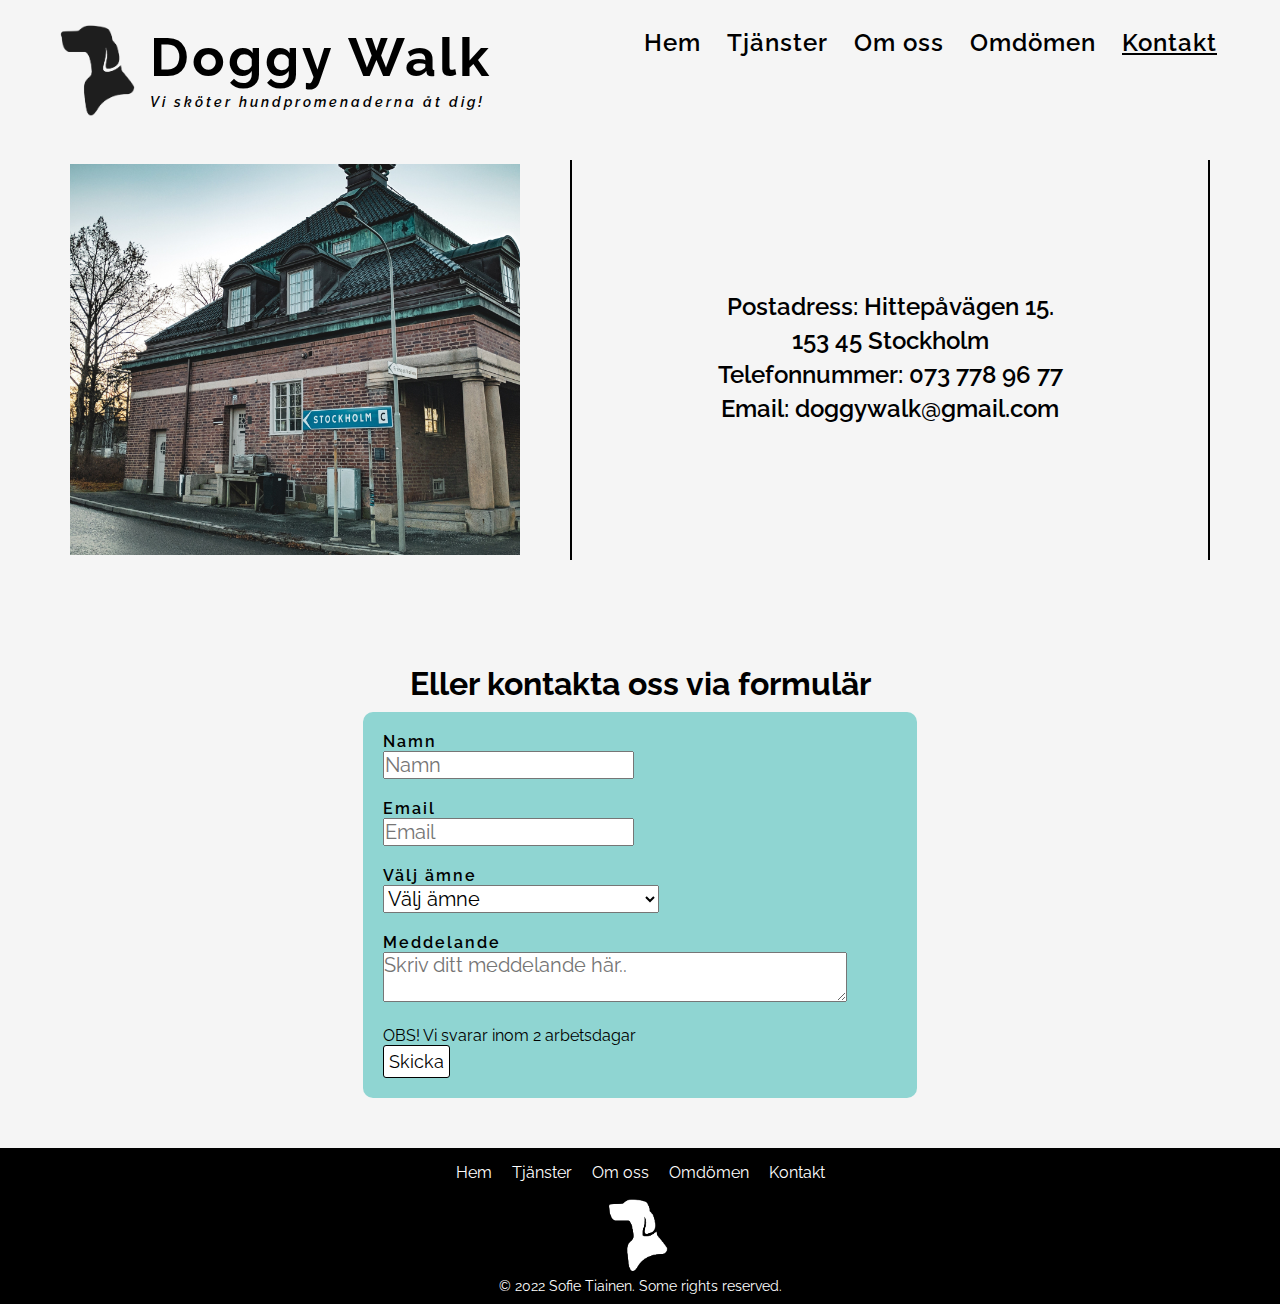
==== contact.html @ 90f7daab "first commit" ====
<!DOCTYPE html>
<html lang="en">

<head>
    <meta charset="UTF-8">
    <meta http-equiv="X-UA-Compatible" content="IE=edge">
    <meta name="viewport" content="width=device-width, initial-scale=1.0">
    <title>Kontakt</title>
    <link rel="stylesheet" href="styles/style.css">
    <link rel="preconnect" href="https://fonts.googleapis.com">
    <link rel="preconnect" href="https://fonts.gstatic.com" crossorigin>
    <link href="https://fonts.googleapis.com/css2?family=Raleway:wght@300&display=swap" rel="stylesheet">
</head>

<body>
    <div class="main-wrapper">
        <header>
            <div class="header-container">
                <div class="logo-and-h1">
                    <img class="logo" src="assets/images/logoblack.png" width="100" alt="logga">
                    <div class="h1-and-p">
                        <h1>Doggy Walk</h1>
                        <p>Vi sköter hundpromenaderna åt dig!</p>
                    </div>
                </div>
                <nav>
                    <ul>
                        <li><a href="index.html">Hem</a></li>
                        <li><a href="services.html">Tjänster</a></li>
                        <li><a href="about.html">Om oss</a></li>
                        <li><a href="reference.html">Omdömen</a></li>
                        <li><a class="underline" href="contact.html">Kontakt</a></li>
                    </ul>
                </nav>
            </div>
        </header>
        <main>
            <div class="contact-container">
                <div class="info-and-img">
                    <img src="assets/images/buildning.jpg" width="500" alt="bild på företagets kontor">
                    <div class="info">
                        <p>Postadress: Hittepåvägen 15.</p>
                        <p>153 45 Stockholm</p>
                        <p>Telefonnummer: 073 778 96 77</p>
                        <p>Email: doggywalk@gmail.com</p>
                    </div>
                </div>
                <div class="form-div">
                    <h2>Eller kontakta oss via formulär</h2>
                    <form class="form">
                        <div class="row">
                            <div class="col-25">
                                <label for="name">Namn</label>
                            </div>
                            <div class="col-75">
                                <input type="text" id="name" name="name" placeholder="Namn">
                            </div>
                        </div>
                        <div class="row">
                            <div class="col-25">
                                <label for="email">Email</label>
                            </div>
                            <div class="col-75">
                                <input type="text" id="email" name="email" placeholder="Email">
                            </div>
                        </div>
                        <div class="row">
                            <div class="col-25">
                                <label for="ämne">Välj ämne</label>
                            </div>
                            <div class="col-75">
                                <select id="ämne" name="ämne">
                                    <option hidden>Välj ämne</option>
                                    <option>Synpunkter på webbplats</option>
                                    <option>Frågor om företaget</option>
                                    <option>Köp av eller fråga om tjänst</option>
                                </select>
                            </div>
                        </div>
                        <div class="row">
                            <div class="col-25">
                                <label for="medd">Meddelande</label>
                            </div>
                            <div class="col-75">
                                <textarea id="medd" name="medd" placeholder="Skriv ditt meddelande här.."></textarea>
                            </div>
                        </div>
                        <p>OBS! Vi svarar inom 2 arbetsdagar</p>
                        <div class="row">
                            <input class="submit" type="submit" value="Skicka">
                        </div>
                    </form>
                </div>
            </div>
        </main>
        <footer>
            <div class="footer-container">
                <nav>
                    <ul>
                        <li><a href="index.html">Hem</a></li>
                        <li><a href="services.html">Tjänster</a></li>
                        <li><a href="about.html">Om oss</a></li>
                        <li><a href="reference.html">Omdömen</a></li>
                        <li><a href="contact.html">Kontakt</a></li>
                    </ul>
                </nav>
                <div class="logo-and-p-container">
                    <img src="assets/images/logo.png" width="80" alt="logga">
                    <p>&#169; 2022 Sofie Tiainen. Some rights reserved.</p>
                </div>
            </div>
        </footer>
    </div>
</body>

</html>
---- styles/style.css ----
@charset "UTF-8";
* {
  margin: 0;
  padding: 0;
}

*,
*::before,
*::after {
  box-sizing: border-box;
  font-family: "Raleway", sans-serif;
}

body {
  background: rgb(245, 245, 245);
  display: flex;
  flex-direction: column;
  flex-wrap: wrap;
}
body h1 {
  color: black;
}
body main {
  height: 100vh;
}

.main-wrapper div.background-and-btn {
  position: relative;
  display: flex;
  justify-content: center;
}
.main-wrapper div.background-and-btn img.background-picture-mobile,
.main-wrapper div.background-and-btn img.background-picture-desktop {
  position: relative;
  z-index: 0;
  max-width: 100%;
  min-width: 100%;
  height: 100vh;
}
.main-wrapper div.background-and-btn button.main-action {
  position: absolute;
  bottom: 50px;
  display: block;
  z-index: 1;
  max-width: 70%;
  text-align: center;
  letter-spacing: 2px;
  background-color: lightgrey;
  border-radius: 15px;
  padding: 10px;
}
.main-wrapper div.background-and-btn button.main-action a {
  color: black;
  text-decoration: none;
  font-size: 26px;
}
.main-wrapper div.background-and-btn button.main-action:hover {
  background-color: rgb(28, 155, 148);
}
.main-wrapper header.header {
  position: absolute;
  top: 0;
  max-width: 100%;
  min-width: 100%;
}
.main-wrapper header {
  max-width: 100%;
  min-width: 100%;
}
.main-wrapper header .header-container {
  display: flex;
  flex-wrap: wrap;
  justify-content: center;
}
.main-wrapper header .header-container .logo-and-h1 {
  display: flex;
  flex-wrap: wrap;
  align-items: center;
  justify-content: center;
  letter-spacing: 3px;
  margin-bottom: 10px;
  margin-top: 10px;
}
.main-wrapper header .header-container .logo-and-h1 .logo {
  width: 50px;
}
.main-wrapper header .header-container .logo-and-h1 h1 {
  color: black;
  font-size: 34px;
  text-align: center;
}
.main-wrapper header .header-container .logo-and-h1 div.h1-and-p {
  display: flex;
  flex-direction: column;
  align-items: center;
}
.main-wrapper header .header-container nav ul {
  display: flex;
  flex-wrap: wrap;
  justify-content: center;
  list-style: none;
  list-style-position: inside;
  letter-spacing: 1px;
}
.main-wrapper header .header-container nav ul li {
  padding: 8px;
}
.main-wrapper header .header-container nav ul li a {
  color: black;
  text-decoration: none;
  border-radius: 10px;
  padding: 5px;
  font-size: 18px;
  font-weight: 600;
}
.main-wrapper header .header-container nav ul li a.underline {
  text-decoration: underline;
}
.main-wrapper header .header-container nav ul li a:hover {
  background-color: rgba(32, 178, 171, 0.477);
  border-radius: 10px;
  padding: 5px;
}
.main-wrapper header .header-container p {
  margin-top: 5px;
  font-size: 10px;
  font-weight: 600;
  font-style: italic;
}

@media (min-width: 650px) {
  .main-wrapper div.background-and-btn img.background-picture-mobile {
    display: none;
  }
  .main-wrapper div.background-and-btn img.background-picture-desktop {
    display: block;
  }
  .main-wrapper header .header-container {
    padding-left: 30px;
    padding-right: 30px;
  }
}
@media (min-width: 974px) {
  .main-wrapper div.background-and-btn button.main-action a {
    font-size: 40px;
  }
  .main-wrapper header .header-container {
    justify-content: space-between;
    padding-left: 50px;
    padding-right: 50px;
  }
  .main-wrapper header .header-container .logo-and-h1 {
    display: flex;
    flex-wrap: wrap;
    align-items: center;
    justify-content: center;
    letter-spacing: 3px;
    margin-bottom: 10px;
    margin-top: 10px;
  }
  .main-wrapper header .header-container .logo-and-h1 .logo {
    width: 100px;
  }
  .main-wrapper header .header-container .logo-and-h1 h1 {
    font-size: 54px;
  }
  .main-wrapper header .header-container .logo-and-h1 div.h1-and-p {
    align-items: flex-start;
  }
  .main-wrapper header .header-container .logo-and-h1 div.h1-and-p p {
    font-size: 14px;
  }
  .main-wrapper header .header-container nav ul {
    margin-top: 20px;
  }
  .main-wrapper header .header-container nav ul li a {
    font-size: 24px;
  }
}
.main-wrapper footer {
  background-color: black;
  min-width: 100%;
}
.main-wrapper footer div.footer-container {
  display: flex;
  flex-direction: column;
  align-items: center;
  flex-wrap: wrap;
  padding-top: 5px;
  padding-bottom: 10px;
}
.main-wrapper footer div.footer-container ul {
  display: flex;
  flex-wrap: wrap;
  justify-content: center;
  list-style-position: inside;
  list-style: none;
  padding-bottom: 5px;
}
.main-wrapper footer div.footer-container ul li {
  padding-top: 10px;
}
.main-wrapper footer div.footer-container ul li a {
  color: white;
  text-decoration: none;
  padding: 10px;
  font-size: 14px;
}
.main-wrapper footer div.footer-container ul li a:hover {
  text-decoration: underline;
}
.main-wrapper footer div.footer-container div.logo-and-p-container {
  display: flex;
  flex-direction: column;
  align-items: center;
}
.main-wrapper footer div.footer-container div.logo-and-p-container p {
  color: white;
  font-size: 12px;
}

@media (min-width: 974px) {
  .main-wrapper footer div.footer-container ul li a {
    font-size: 16px;
  }
  .main-wrapper footer div.footer-container div.logo-and-p-container p {
    font-size: 14px;
  }
}
.main-wrapper main {
  height: 100%;
}
.main-wrapper main div.contact-container {
  display: flex;
  flex-direction: column;
  align-items: center;
}
.main-wrapper main div.contact-container div.info-and-img {
  display: flex;
  flex-direction: column;
  align-items: center;
  margin-bottom: 50px;
}
.main-wrapper main div.contact-container div.info-and-img img {
  max-width: 80%;
  margin-top: 30px;
  margin-bottom: 30px;
}
.main-wrapper main div.contact-container div.info-and-img div.info p {
  margin-bottom: 5px;
  font-weight: 600;
}
.main-wrapper main div.contact-container div.form-div {
  display: flex;
  flex-direction: column;
  align-items: center;
}
.main-wrapper main div.contact-container div.form-div form.form {
  background-color: rgba(32, 178, 171, 0.477);
  padding: 20px;
  border-radius: 10px;
}
.main-wrapper main div.contact-container div.form-div form.form p {
  margin-top: 20px;
}
.main-wrapper main div.contact-container div.form-div form.form div.row div.col-25 {
  font-weight: 600;
  letter-spacing: 2px;
}
.main-wrapper main div.contact-container div.form-div form.form div.row div.col-75 {
  margin-bottom: 5px;
}
.main-wrapper main div.contact-container div.form-div form.form div.row #medd {
  min-width: 100%;
}
.main-wrapper main div.contact-container div.form-div form.form div.row input.submit {
  border: 1px solid black;
  background-color: white;
  padding: 5px;
  border-radius: 3px;
  font-size: 18px;
}
.main-wrapper main div.contact-container div.form-div form.form div.row input.submit:hover {
  background-color: black;
  color: white;
}
.main-wrapper main div.contact-container div.form-div form.form div.row input.submit:active {
  border: 0px;
}

@media (min-width: 974px) {
  .main-wrapper main div.contact-container div.info-and-img {
    flex-direction: row;
    margin-bottom: 50px;
  }
  .main-wrapper main div.contact-container div.info-and-img img {
    padding-right: 50px;
  }
  .main-wrapper main div.contact-container div.info-and-img div.info {
    border-left: 2px solid black;
    border-right: 2px solid black;
    height: 400px;
    width: 640px;
    display: flex;
    flex-direction: column;
    justify-content: center;
    align-items: center;
  }
  .main-wrapper main div.contact-container div.info-and-img div.info p {
    margin-bottom: 5px;
    font-weight: 600;
    font-size: 24px;
  }
  .main-wrapper main div.contact-container div.form-div form.form {
    min-width: 120%;
    min-height: 120%;
  }
  .main-wrapper main div.contact-container div.form-div form.form p {
    margin-top: 20px;
  }
  .main-wrapper main div.contact-container div.form-div form.form div.row div.col-25 {
    font-weight: 600;
    letter-spacing: 2px;
  }
  .main-wrapper main div.contact-container div.form-div form.form div.row div.col-75 {
    margin-bottom: 20px;
    padding-right: 50px;
  }
  .main-wrapper main div.contact-container div.form-div form.form div.row div.col-75 input,
  .main-wrapper main div.contact-container div.form-div form.form div.row div.col-75 #ämne {
    font-size: 20px;
  }
  .main-wrapper main div.contact-container div.form-div form.form div.row #medd {
    font-size: 20px;
  }
}
.main-wrapper {
  height: 100%;
}
.main-wrapper main {
  padding-left: 15px;
  padding-right: 15px;
  margin-bottom: 50px;
}
.main-wrapper main h2 {
  text-align: center;
  margin-bottom: 10px;
  margin-top: 30px;
}
.main-wrapper main div.all-steps {
  display: flex;
  flex-direction: column;
  align-items: center;
}
.main-wrapper main div.all-steps div.step {
  background-color: rgba(32, 178, 171, 0.477);
  border-radius: 10px;
  padding: 15px;
  box-shadow: 0px 0px 10px rgba(0, 0, 0, 0.053);
  margin-bottom: 30px;
  max-width: 80%;
}
.main-wrapper main div.all-prices-container {
  display: flex;
  flex-direction: column;
  align-items: center;
  justify-content: center;
}
.main-wrapper main div.all-prices-container div.price-container {
  padding: 20px;
  background-color: rgb(255, 255, 255);
  border-radius: 15px;
  box-shadow: 0px 0px 10px rgba(0, 0, 0, 0.3);
  margin-bottom: 20px;
  margin-left: 20px;
  margin-right: 20px;
}
.main-wrapper main div.all-prices-container div.price-container div.h3-and-img {
  display: flex;
  justify-content: space-between;
}
.main-wrapper main div.all-prices-container div.price-container div.description div.price-and-btn {
  display: flex;
  justify-content: space-between;
  margin-top: 10px;
}
.main-wrapper main div.all-prices-container div.price-container div.description div.price-and-btn p {
  font-weight: 600;
}
.main-wrapper main div.all-prices-container div.price-container div.description div.price-and-btn button {
  border: 1px solid black;
  background-color: lightgrey;
  padding: 5px;
  border-radius: 3px;
}
.main-wrapper main div.all-prices-container div.price-container div.description div.price-and-btn button:hover {
  background-color: black;
  color: white;
}
.main-wrapper main div.all-prices-container div.price-container div.description div.price-and-btn button:active {
  border: 0px;
}
.main-wrapper main div.all-prices-container div.price-container:hover {
  border: 1px solid black;
}

@media (min-width: 800px) {
  .main-wrapper main h2 {
    font-size: 32px;
  }
  .main-wrapper main div.all-steps {
    display: flex;
    flex-direction: row;
    justify-content: center;
    flex-wrap: wrap;
    padding-left: 100px;
    padding-right: 100px;
  }
  .main-wrapper main div.all-steps img {
    display: block;
  }
  .main-wrapper main div.all-steps div.step {
    padding: 50px;
    border-radius: 50%;
    max-width: 350px;
    min-width: 300px;
    margin: 20px;
  }
  .main-wrapper main div.all-steps div.step h3 {
    font-size: 34px;
  }
  .main-wrapper main div.all-steps div.step p {
    font-size: 20px;
  }
  .main-wrapper main div.all-prices-container {
    flex-direction: row;
    flex-wrap: wrap;
    align-items: center;
    justify-content: center;
    padding-left: 280px;
    padding-right: 280px;
  }
  .main-wrapper main div.all-prices-container div.price-container {
    max-width: 320px;
    min-width: 30px;
    max-height: 270px;
    min-height: 270px;
  }
  .main-wrapper main div.all-prices-container div.price-container div.h3-and-img {
    display: flex;
    justify-content: space-between;
  }
  .main-wrapper main div.all-prices-container div.price-container div.description p {
    font-size: 20px;
  }
  .main-wrapper main div.all-prices-container div.price-container div.description div.price-and-btn {
    display: flex;
    justify-content: space-between;
    margin-top: 10px;
  }
  .main-wrapper main div.all-prices-container div.price-container div.description div.price-and-btn p {
    font-weight: 600;
  }
  .main-wrapper main div.all-prices-container div.price-container div.description div.price-and-btn button {
    padding: 5px;
    border-radius: 3px;
  }
  .main-wrapper main div.all-prices-container div.price-container div.description div.price-and-btn button:hover {
    background-color: black;
    color: white;
  }
  .main-wrapper main div.all-prices-container div.price-container div.description div.price-and-btn button:active {
    border: 0px;
  }
}
.main-wrapper main div.reference-container article.reference {
  background-color: white;
  padding: 20px;
  margin-left: 20px;
  margin-right: 20px;
  border-top: 1px solid rgba(0, 0, 0, 0.612);
}
.main-wrapper main div.reference-container article.reference h3 {
  font-size: 14px;
}

@media (min-width: 800px) {
  .main-wrapper main div.reference-container article.reference {
    background-color: white;
    padding: 20px;
    margin-left: 20px;
    margin-right: 20px;
    border-top: 1px solid rgba(0, 0, 0, 0.612);
  }
  .main-wrapper main div.reference-container article.reference h3 {
    font-size: 24px;
  }
  .main-wrapper main div.reference-container article.reference p {
    font-size: 22px;
  }
}
.main-wrapper main {
  display: flex;
  flex-direction: column;
  align-items: center;
}
.main-wrapper main div.about-container {
  display: flex;
  flex-direction: column;
  max-width: 80%;
}
.main-wrapper main div.about-container div.slogan {
  margin-top: 30px;
  margin-bottom: 30px;
  display: flex;
  flex-wrap: wrap;
}
.main-wrapper main div.about-container div.slogan h2 {
  background-color: rgba(32, 178, 171, 0.477);
  padding: 20px;
  border-radius: 20px;
}
.main-wrapper main div.about-container div.text-about p {
  padding-top: 15px;
}
.main-wrapper main div.people-container div.people article {
  display: flex;
  flex-direction: column;
  align-items: center;
  max-width: 290px;
}
.main-wrapper main div.people-container div.people article img {
  margin-top: 20px;
  border-radius: 5px;
}
.main-wrapper main div.people-container div.people article h3 {
  margin-bottom: 5px;
}
.main-wrapper main div.people-container div.people article p:nth-of-type(1) {
  font-weight: 600;
}
.main-wrapper main div.people-container div.people article p:nth-of-type(2) {
  margin-bottom: 10px;
}

@media (min-width: 700px) {
  .main-wrapper main {
    width: 100vw;
  }
  .main-wrapper main div.about-container {
    align-items: center;
  }
  .main-wrapper main div.about-container div.text-about {
    max-width: 70%;
  }
  .main-wrapper main div.about-container div.text-about p {
    font-size: 20px;
  }
  .main-wrapper main div.people-container {
    max-width: 60%;
  }
  .main-wrapper main div.people-container div.people {
    display: flex;
    justify-content: flex-start;
    max-width: 100%;
    overflow-x: scroll;
  }
  .main-wrapper main div.people-container div.people article {
    display: flex;
    align-items: center;
    max-width: 290px;
    margin-top: 20px;
    margin-left: 20px;
  }
  .main-wrapper main div.people-container div.people article img {
    margin-top: 20px;
    border-radius: 5px;
    min-height: 300px;
    max-height: 300px;
  }
  .main-wrapper main div.people-container div.people article h3 {
    margin-bottom: 5px;
    font-size: 22px;
  }
  .main-wrapper main div.people-container div.people article div {
    background-color: rgba(32, 178, 171, 0.477);
    padding: 10px;
    border-bottom-left-radius: 5px;
    border-bottom-right-radius: 5px;
    max-height: 250px;
    min-height: 250px;
    max-width: inherit;
    min-width: inherit;
  }
  .main-wrapper main div.people-container div.people article div p {
    font-size: 20px;
  }
  .main-wrapper main div.people-container div.people article div p:nth-of-type(1) {
    font-weight: 600;
  }
  .main-wrapper main div.people-container div.people article div p:nth-of-type(2) {
    margin-bottom: 10px;
  }
}/*# sourceMappingURL=style.css.map */
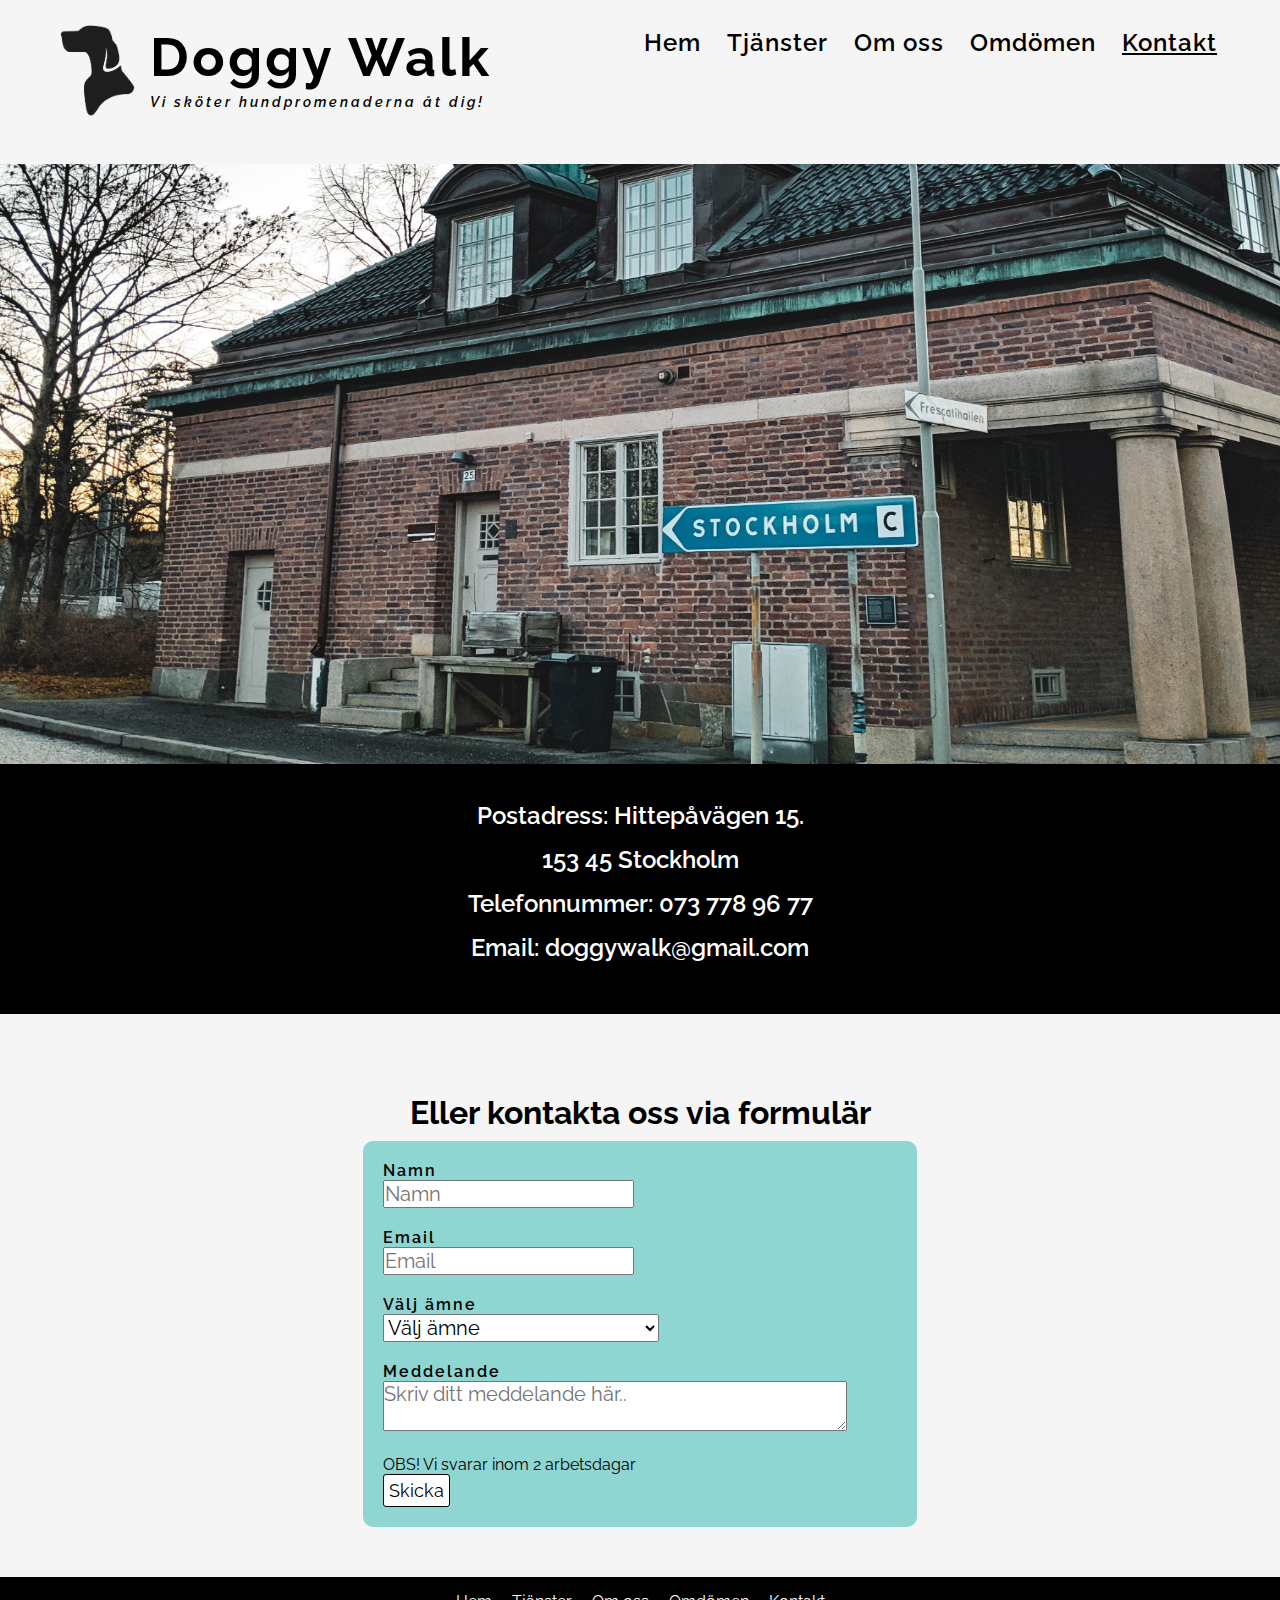
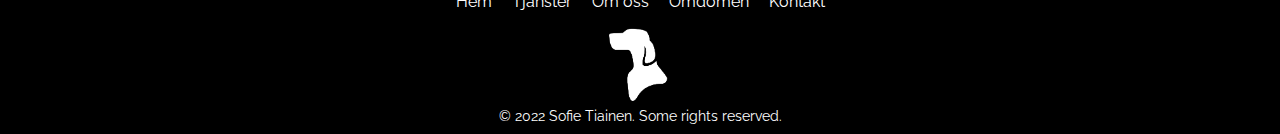
==== commit 83cdb926: "Style changes" ====
--- a/contact.html
+++ b/contact.html
@@ -37,7 +37,7 @@
         <main>
             <div class="contact-container">
                 <div class="info-and-img">
-                    <img src="assets/images/buildning.jpg" width="500" alt="bild på företagets kontor">
+                    <img src="assets/images/buildning.jpg" width="" alt="bild på företagets kontor">
                     <div class="info">
                         <p>Postadress: Hittepåvägen 15.</p>
                         <p>153 45 Stockholm</p>
--- a/styles/style.css
+++ b/styles/style.css
@@ -35,7 +35,7 @@
   z-index: 0;
   max-width: 100%;
   min-width: 100%;
-  height: 100vh;
+  max-height: 80vh;
 }
 .main-wrapper div.background-and-btn button.main-action {
   position: absolute;
@@ -45,17 +45,19 @@
   max-width: 70%;
   text-align: center;
   letter-spacing: 2px;
-  background-color: lightgrey;
-  border-radius: 15px;
-  padding: 10px;
+  background-color: rgb(230, 230, 230);
+  border-radius: 20px;
+  padding: 5px;
+  border: 10px solid white;
+  box-shadow: inset 0px 0px 3px rgba(0, 0, 0, 0.5);
 }
 .main-wrapper div.background-and-btn button.main-action a {
   color: black;
   text-decoration: none;
-  font-size: 26px;
+  font-size: 22px;
 }
 .main-wrapper div.background-and-btn button.main-action:hover {
-  background-color: rgb(28, 155, 148);
+  background-color: rgb(32, 178, 171);
 }
 .main-wrapper header.header {
   position: absolute;
@@ -127,8 +129,22 @@
   font-weight: 600;
   font-style: italic;
 }
+.main-wrapper main.first-page div.info-first-page {
+  padding: 40px;
+}
+.main-wrapper main.first-page div.info-first-page h2 {
+  color: black;
+}
+.main-wrapper main.first-page div.info-first-page p {
+  color: black;
+  padding-top: 10px;
+}
 
 @media (min-width: 650px) {
+  .main-wrapper div.background-and-btn button.main-action {
+    bottom: -80px;
+    right: none;
+  }
   .main-wrapper div.background-and-btn img.background-picture-mobile {
     display: none;
   }
@@ -139,10 +155,27 @@
     padding-left: 30px;
     padding-right: 30px;
   }
+  .main-wrapper main.first-page div.info-first-page {
+    padding-top: 80px;
+    padding-left: 40px;
+    padding-right: 40px;
+    padding-bottom: 40px;
+  }
+  .main-wrapper main.first-page div.info-first-page h2 {
+    color: black;
+  }
+  .main-wrapper main.first-page div.info-first-page p {
+    color: black;
+    padding-top: 10px;
+  }
 }
 @media (min-width: 974px) {
+  .main-wrapper div.background-and-btn button.main-action {
+    bottom: -100px;
+    right: none;
+  }
   .main-wrapper div.background-and-btn button.main-action a {
-    font-size: 40px;
+    font-size: 30px;
   }
   .main-wrapper header .header-container {
     justify-content: space-between;
@@ -176,6 +209,19 @@
   .main-wrapper header .header-container nav ul li a {
     font-size: 24px;
   }
+  .main-wrapper main.first-page div.info-first-page {
+    padding-top: 120px;
+    padding-left: 80px;
+    padding-right: 80px;
+    padding-bottom: 40px;
+  }
+  .main-wrapper main.first-page div.info-first-page h2 {
+    color: black;
+  }
+  .main-wrapper main.first-page div.info-first-page p {
+    color: black;
+    padding-top: 10px;
+  }
 }
 .main-wrapper footer {
   background-color: black;
@@ -242,13 +288,14 @@
   margin-bottom: 50px;
 }
 .main-wrapper main div.contact-container div.info-and-img img {
-  max-width: 80%;
+  max-width: 70%;
   margin-top: 30px;
   margin-bottom: 30px;
 }
 .main-wrapper main div.contact-container div.info-and-img div.info p {
   margin-bottom: 5px;
   font-weight: 600;
+  font-size: 18px;
 }
 .main-wrapper main div.contact-container div.form-div {
   display: flex;
@@ -290,24 +337,25 @@
 
 @media (min-width: 974px) {
   .main-wrapper main div.contact-container div.info-and-img {
-    flex-direction: row;
     margin-bottom: 50px;
   }
   .main-wrapper main div.contact-container div.info-and-img img {
-    padding-right: 50px;
+    min-width: 100vw;
+    max-height: 600px;
+    margin-bottom: 0px;
   }
   .main-wrapper main div.contact-container div.info-and-img div.info {
-    border-left: 2px solid black;
-    border-right: 2px solid black;
-    height: 400px;
-    width: 640px;
+    background-color: black;
+    color: white;
+    height: 250px;
+    width: 100vw;
     display: flex;
     flex-direction: column;
     justify-content: center;
     align-items: center;
   }
   .main-wrapper main div.contact-container div.info-and-img div.info p {
-    margin-bottom: 5px;
+    margin-bottom: 15px;
     font-weight: 600;
     font-size: 24px;
   }
@@ -416,9 +464,6 @@
     padding-left: 100px;
     padding-right: 100px;
   }
-  .main-wrapper main div.all-steps img {
-    display: block;
-  }
   .main-wrapper main div.all-steps div.step {
     padding: 50px;
     border-radius: 50%;
@@ -429,20 +474,17 @@
   .main-wrapper main div.all-steps div.step h3 {
     font-size: 34px;
   }
-  .main-wrapper main div.all-steps div.step p {
-    font-size: 20px;
-  }
   .main-wrapper main div.all-prices-container {
     flex-direction: row;
     flex-wrap: wrap;
     align-items: center;
     justify-content: center;
-    padding-left: 280px;
-    padding-right: 280px;
+    padding-left: 100px;
+    padding-right: 100px;
   }
   .main-wrapper main div.all-prices-container div.price-container {
-    max-width: 320px;
-    min-width: 30px;
+    max-width: 330px;
+    min-width: 330px;
     max-height: 270px;
     min-height: 270px;
   }
@@ -491,6 +533,7 @@
     margin-left: 20px;
     margin-right: 20px;
     border-top: 1px solid rgba(0, 0, 0, 0.612);
+    max-width: 1200px;
   }
   .main-wrapper main div.reference-container article.reference h3 {
     font-size: 24px;
@@ -557,7 +600,7 @@
     font-size: 20px;
   }
   .main-wrapper main div.people-container {
-    max-width: 60%;
+    max-width: 70%;
   }
   .main-wrapper main div.people-container div.people {
     display: flex;
